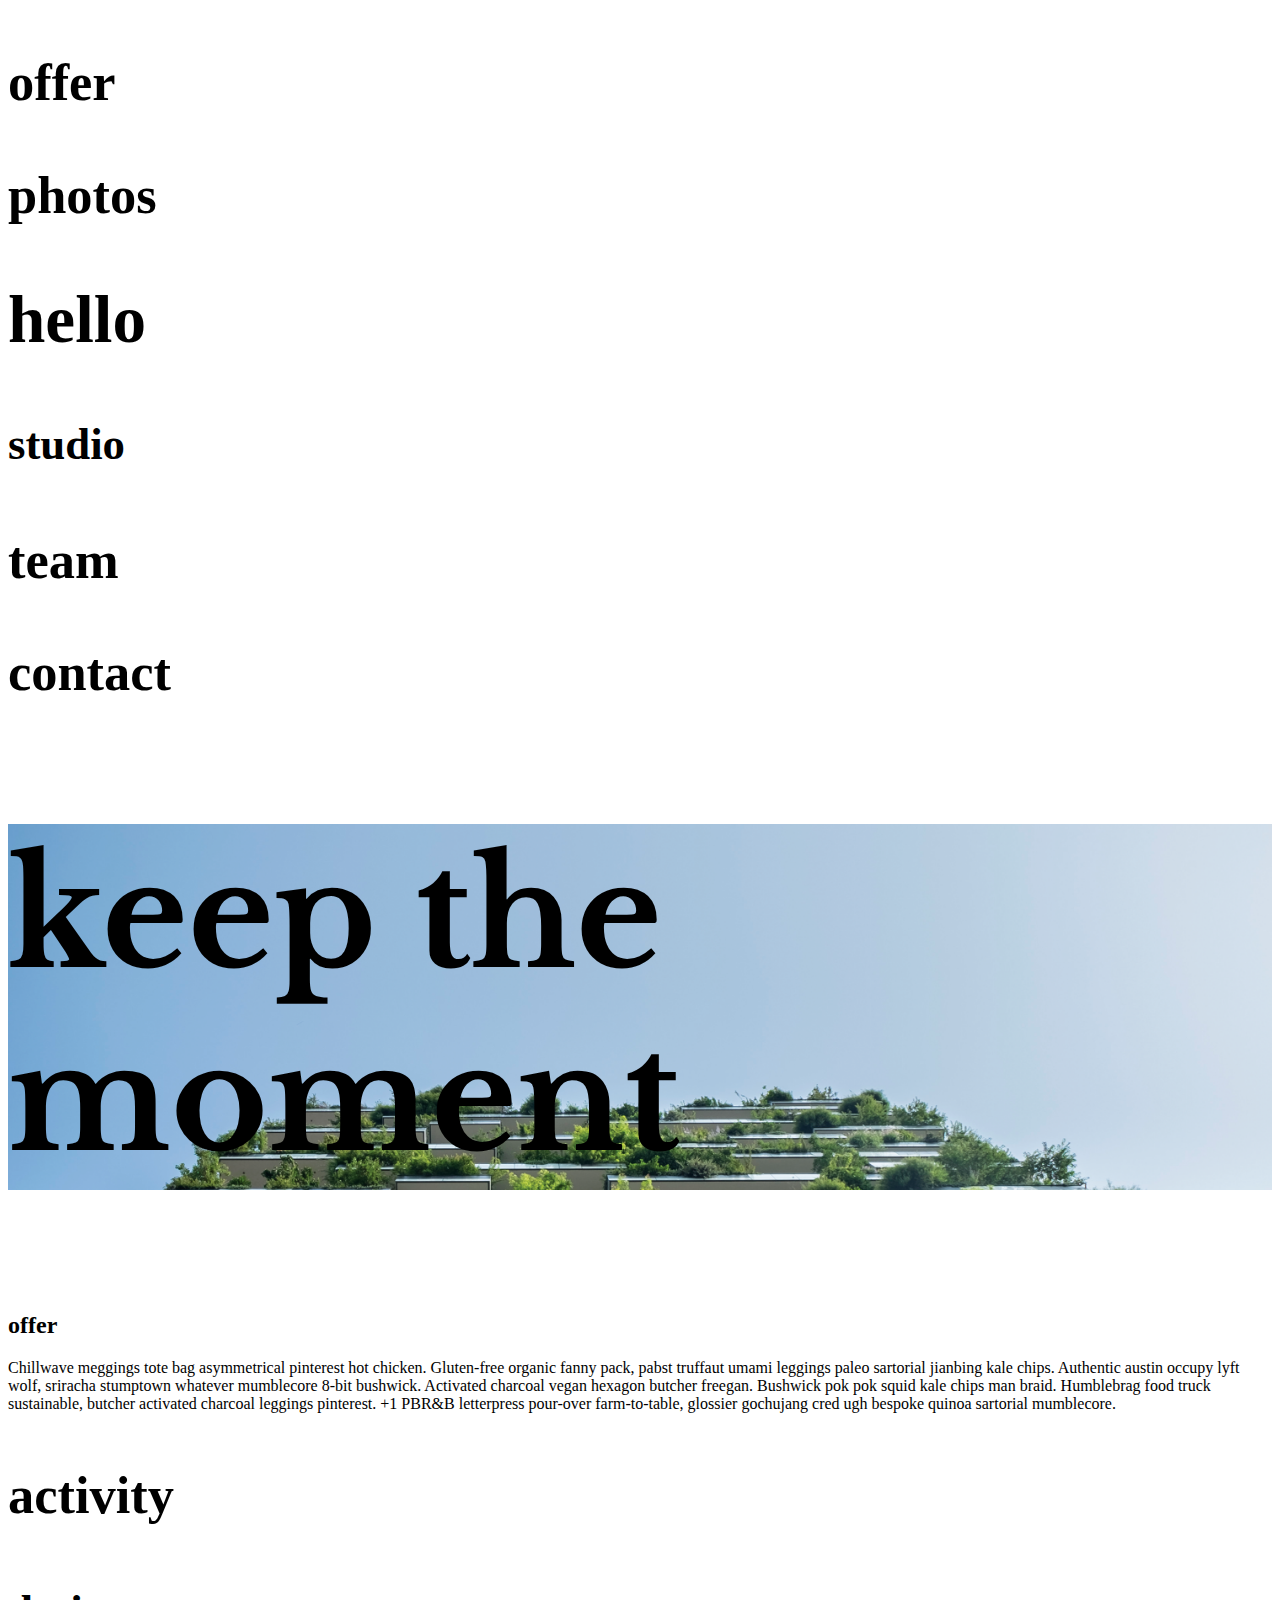
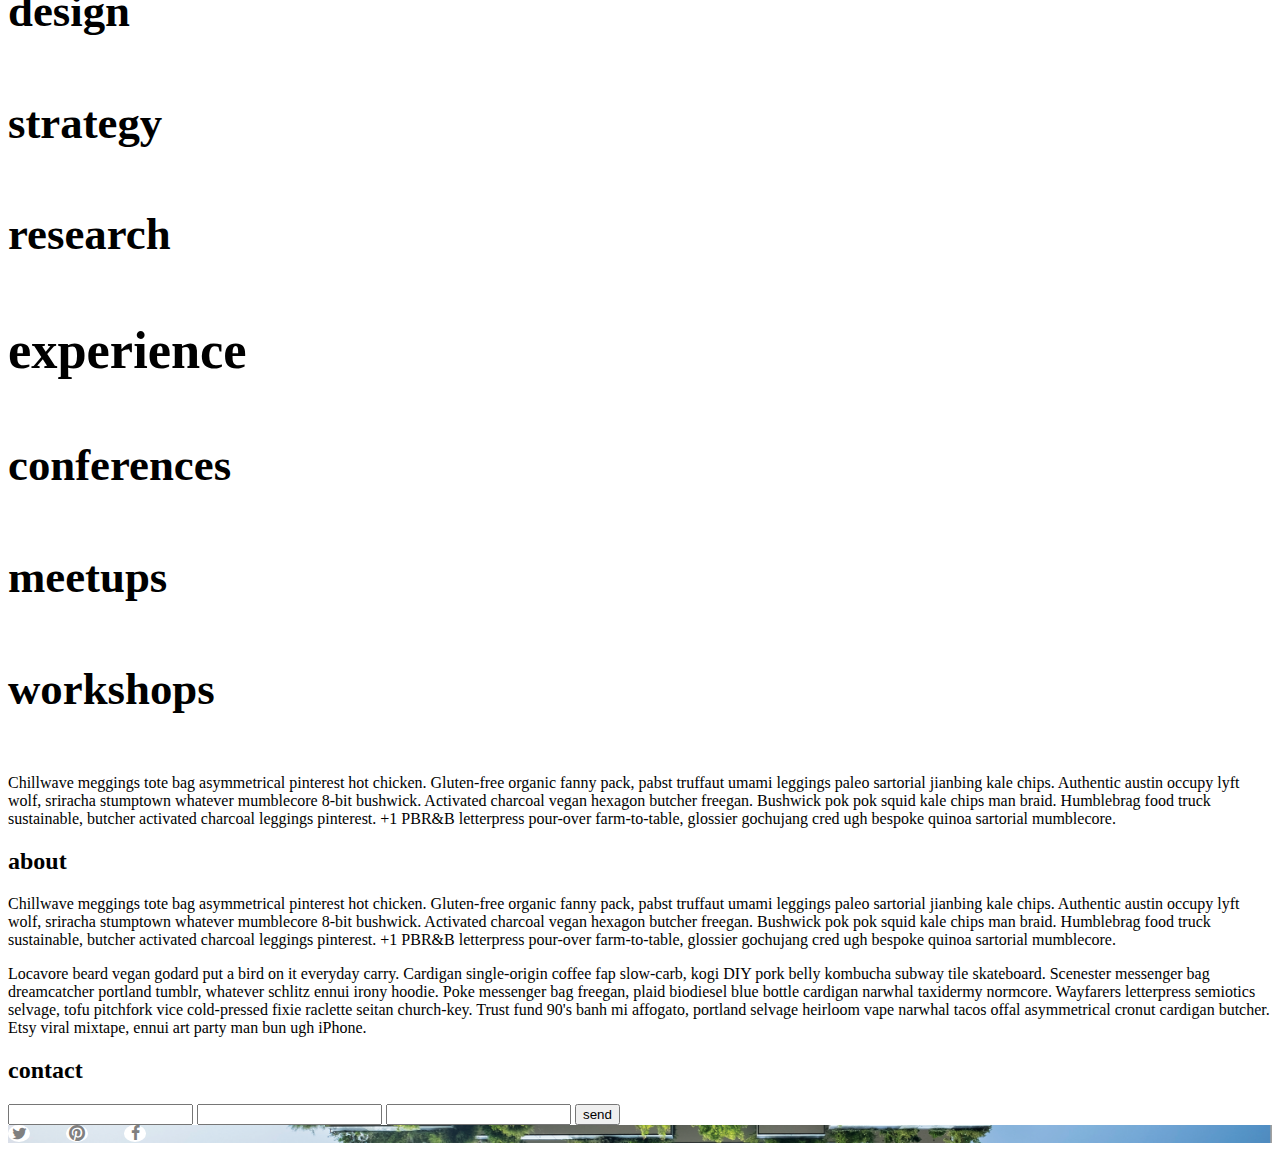
==== index.html @ 15ad166e "many errors" ====
<!DOCTYPE html>
<html>
    <head>
        <meta charset="en">
        <meta name="viewport" content="width=device-width, initial-scale=1">
        <link rel="stylesheet" href="css/main.css">
        <link rel="stylesheet" href="css/twi.css">
        <link href="https://fonts.googleapis.com/css?family=Libre+Baskerville:400i" rel="stylesheet">
        <title>Hello Minimal - Test Page</title>
    </head>
    <body>
        <nav>
            <h3>offer</h3>
            <h3>photos</h3>
            <h2>hello</h2>
            <h4>studio</h4>
            <h3>team</h3>
            <h3>contact</h3>
        </nav>
        <header>
            <h2>keep the moment</h2>
        </header>
        <section>
            <h2>offer</h2>
            <p>Chillwave meggings tote bag asymmetrical pinterest hot chicken. Gluten-free organic fanny pack, pabst truffaut umami leggings paleo sartorial jianbing kale chips. Authentic austin occupy lyft wolf, sriracha stumptown whatever mumblecore 8-bit bushwick. Activated charcoal vegan hexagon butcher freegan. Bushwick pok pok squid kale chips man braid. Humblebrag food truck sustainable, butcher activated charcoal leggings pinterest. +1 PBR&amp;B letterpress pour-over farm-to-table, glossier gochujang cred ugh bespoke quinoa sartorial mumblecore.</p>
            <nav>
                <h3>activity</h3>
                <h4>design</h4>
                <h4>strategy</h4>
                <h4>research</h4>
                <h3>experience</h3>
                <h4>conferences</h4>
                <h4>meetups</h4>
                <h4>workshops</h4>
            </nav>
            <p>Chillwave meggings tote bag asymmetrical pinterest hot chicken. Gluten-free organic fanny pack, pabst truffaut umami leggings paleo sartorial jianbing kale chips. Authentic austin occupy lyft wolf, sriracha stumptown whatever mumblecore 8-bit bushwick. Activated charcoal vegan hexagon butcher freegan. Bushwick pok pok squid kale chips man braid. Humblebrag food truck sustainable, butcher activated charcoal leggings pinterest. +1 PBR&amp;B letterpress pour-over farm-to-table, glossier gochujang cred ugh bespoke quinoa sartorial mumblecore.</p>
        </section>
        <article>
            <h2>about</h2>
            <p>Chillwave meggings tote bag asymmetrical pinterest hot chicken. Gluten-free organic fanny pack, pabst truffaut umami leggings paleo sartorial jianbing kale chips. Authentic austin occupy lyft wolf, sriracha stumptown whatever mumblecore 8-bit bushwick. Activated charcoal vegan hexagon butcher freegan. Bushwick pok pok squid kale chips man braid. Humblebrag food truck sustainable, butcher activated charcoal leggings pinterest. +1 PBR&amp;B letterpress pour-over farm-to-table, glossier gochujang cred ugh bespoke quinoa sartorial mumblecore.</p>
            <p>Locavore beard vegan godard put a bird on it everyday carry. Cardigan single-origin coffee fap slow-carb, kogi DIY pork belly kombucha subway tile skateboard. Scenester messenger bag dreamcatcher portland tumblr, whatever schlitz ennui irony hoodie. Poke messenger bag freegan, plaid biodiesel blue bottle cardigan narwhal taxidermy normcore. Wayfarers letterpress semiotics selvage, tofu pitchfork vice cold-pressed fixie raclette seitan church-key. Trust fund 90's banh mi affogato, portland selvage heirloom vape narwhal tacos offal asymmetrical cronut cardigan butcher. Etsy viral mixtape, ennui art party man bun ugh iPhone.</p>
        </article>
        <article>
            <h2>contact</h2>
            <label for="name"></label>
            <input type="text" id="name">
            <label for="name"></label>
            <input type="text" id="topic">
            <label for="emailData"></label>
            <input type="email" id="emailData">
            <button>send</button>
        </article>
        <footer>
            <i class="demo-icon icon-twitter"></i>
            <i class="demo-icon icon-pinterest-1"></i>
            <i class="demo-icon icon-facebook"></i>
        </footer>
    </body>
</html>
---- css/main.css ----
html {
/*    font-size: 62.5%;*/
}

header {
    background-image: url(..//img/Layer7.png);
    background-size: cover;
    
}

header h2 {
    font-family: 'Libre Baskerville';
    font-size: 147px;
}

nav {
    font-size: 2.8em;
}

footer {
    background-image: url(..//img/Layer%207%20copy.png);
    background-size: cover;
    height: 4%;
}

.demo-icon.icon-twitter, .demo-icon.icon-facebook, .demo-icon.icon-pinterest-1 { 
    color: grey;
}


i {
    border-radius: 100%;
    width: 3%;
    height: 3%;
    background-color: #FFFFFF;
    margin-right: 2.5%;
    
}
---- css/twi.css ----
@font-face {
  font-family: 'twi';
  src: url('../font/twi.eot?80442571');
  src: url('../font/twi.eot?80442571#iefix') format('embedded-opentype'),
       url('../font/twi.woff2?80442571') format('woff2'),
       url('../font/twi.woff?80442571') format('woff'),
       url('../font/twi.ttf?80442571') format('truetype'),
       url('../font/twi.svg?80442571#twi') format('svg');
  font-weight: normal;
  font-style: normal;
}
/* Chrome hack: SVG is rendered more smooth in Windozze. 100% magic, uncomment if you need it. */
/* Note, that will break hinting! In other OS-es font will be not as sharp as it could be */
/*
@media screen and (-webkit-min-device-pixel-ratio:0) {
  @font-face {
    font-family: 'twi';
    src: url('../font/twi.svg?80442571#twi') format('svg');
  }
}
*/
 
 [class^="icon-"]:before, [class*=" icon-"]:before {
  font-family: "twi";
  font-style: normal;
  font-weight: normal;
  speak: none;
 
  display: inline-block;
  text-decoration: inherit;
  width: 1em;
  margin-right: .2em;
  text-align: center;
  /* opacity: .8; */
 
  /* For safety - reset parent styles, that can break glyph codes*/
  font-variant: normal;
  text-transform: none;
 
  /* fix buttons height, for twitter bootstrap */
  line-height: 1em;
 
  /* Animation center compensation - margins should be symmetric */
  /* remove if not needed */
  margin-left: .2em;
 
  /* you can be more comfortable with increased icons size */
  /* font-size: 120%; */
 
  /* Font smoothing. That was taken from TWBS */
  -webkit-font-smoothing: antialiased;
  -moz-osx-font-smoothing: grayscale;
 
  /* Uncomment for 3D effect */
  /* text-shadow: 1px 1px 1px rgba(127, 127, 127, 0.3); */
}
 
.icon-pinterest-1:before { content: '\e800'; } /* '' */
.icon-twitter:before { content: '\f099'; } /* '' */
.icon-facebook:before { content: '\f09a'; } /* '' */
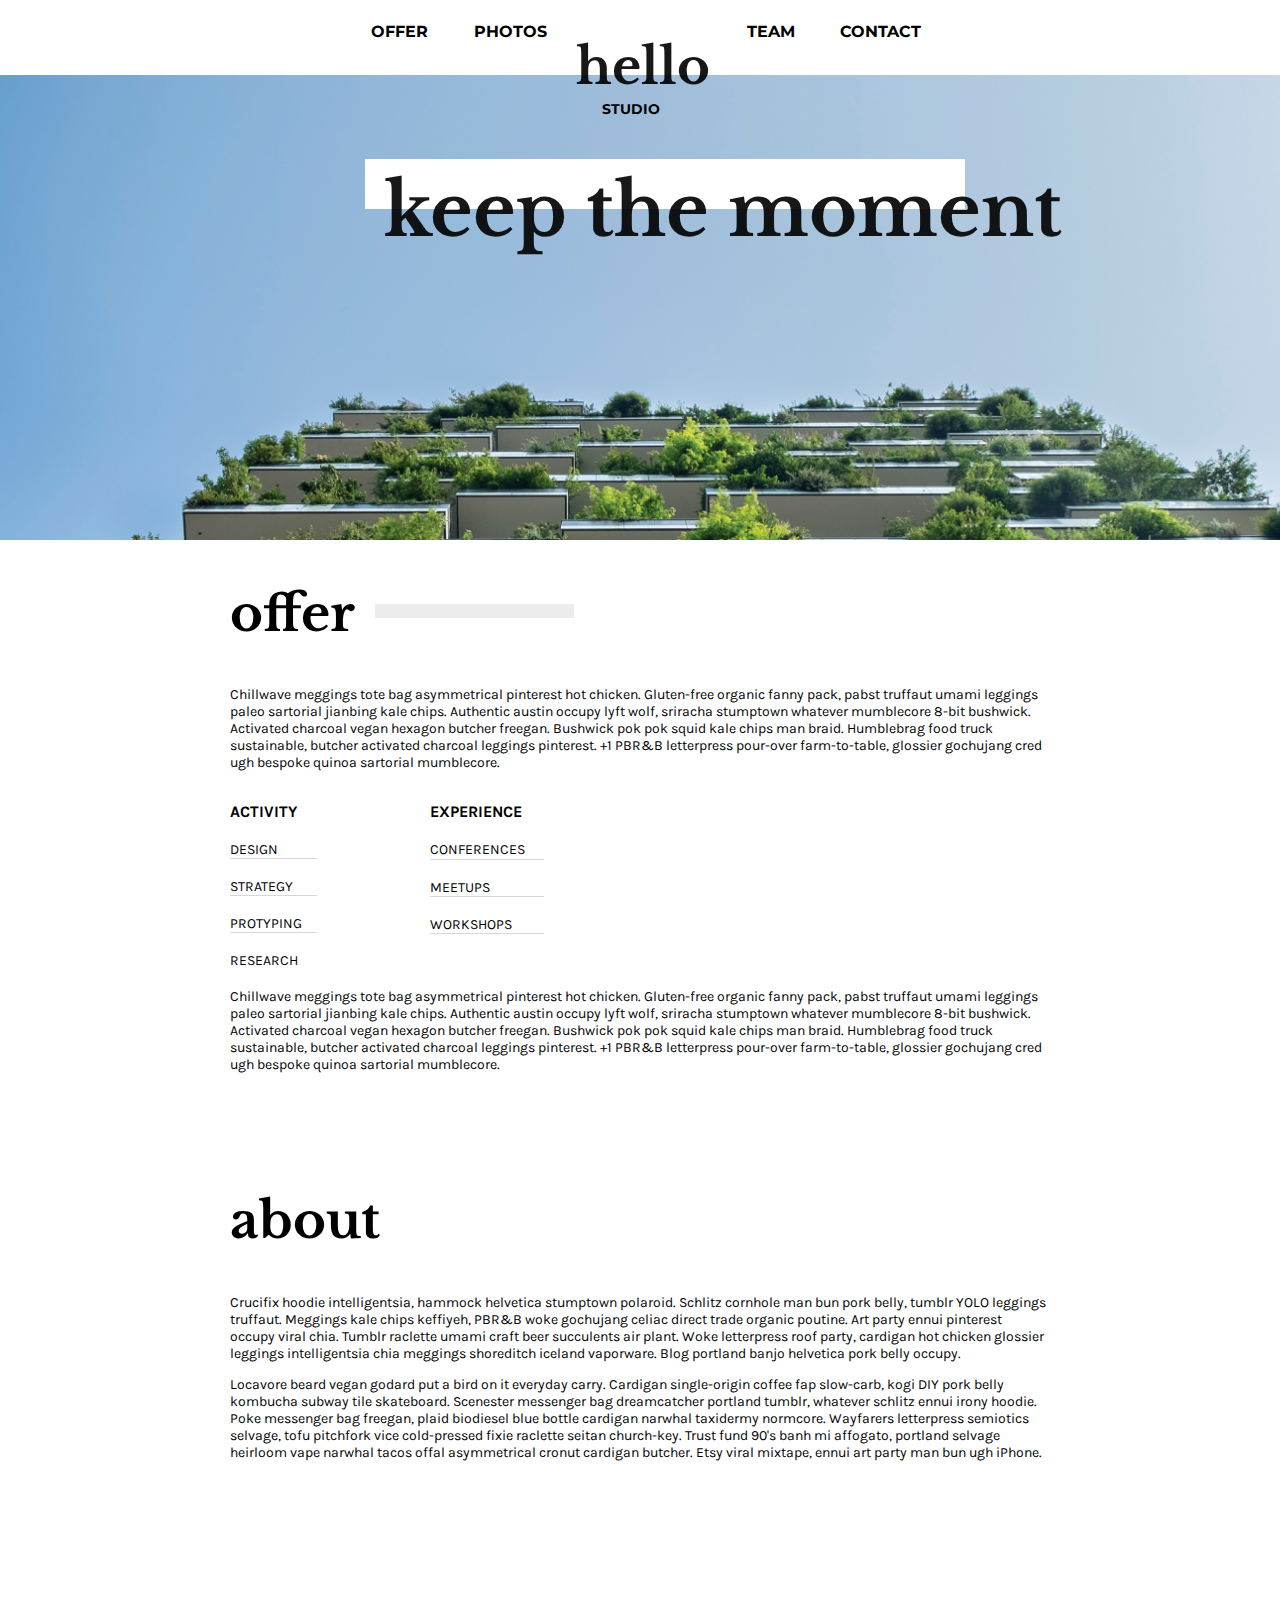
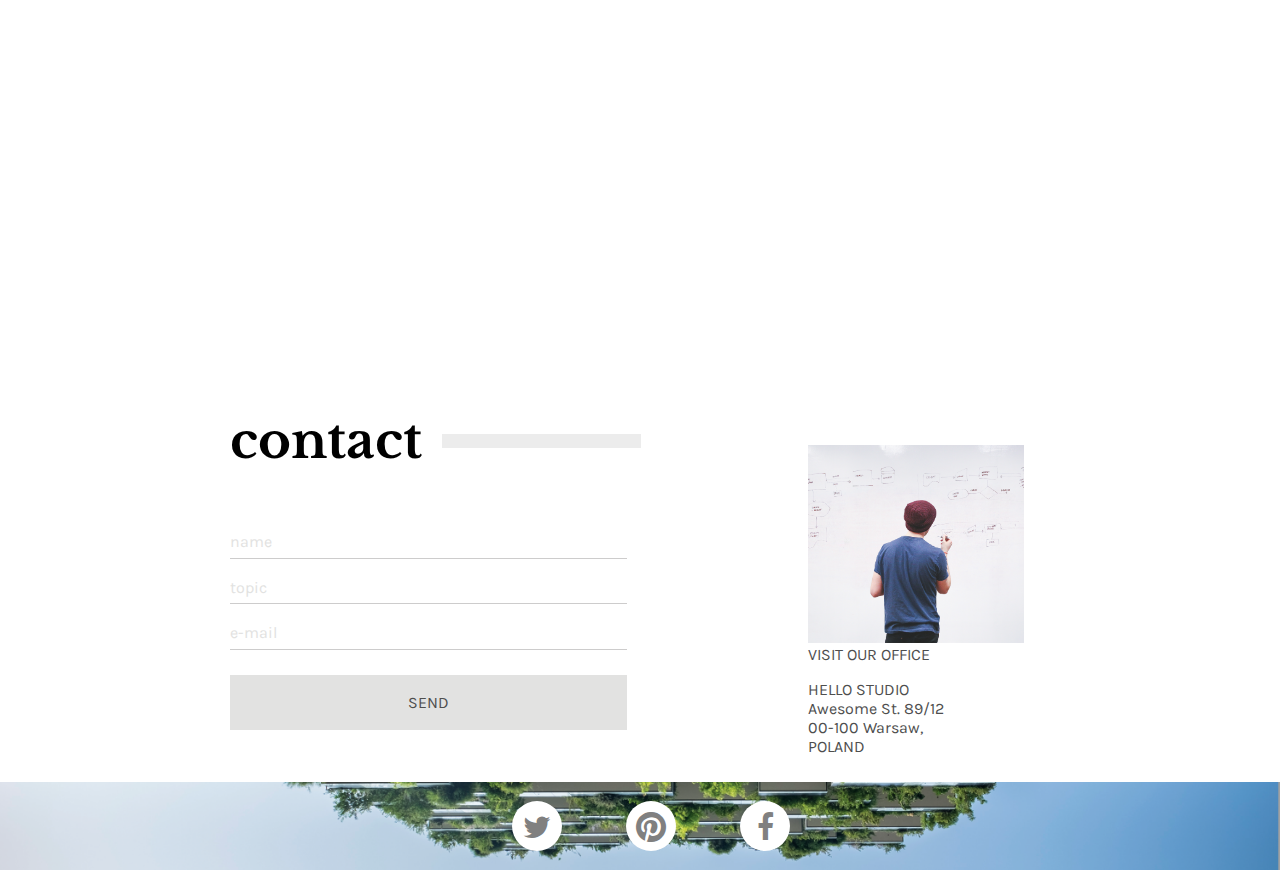
==== commit 04793b9e: "70%" ====
--- a/index.html
+++ b/index.html
@@ -6,54 +6,74 @@
         <link rel="stylesheet" href="css/main.css">
         <link rel="stylesheet" href="css/twi.css">
         <link href="https://fonts.googleapis.com/css?family=Libre+Baskerville:400i" rel="stylesheet">
+        <link href="https://fonts.googleapis.com/css?family=Montserrat" rel="stylesheet">
+        <link href="https://fonts.googleapis.com/css?family=Karla" rel="stylesheet">
         <title>Hello Minimal - Test Page</title>
     </head>
     <body>
-        <nav>
+        <nav class="upper-menu">
             <h3>offer</h3>
             <h3>photos</h3>
-            <h2>hello</h2>
-            <h4>studio</h4>
-            <h3>team</h3>
+            <h3 class="team">team</h3>
             <h3>contact</h3>
         </nav>
         <header>
+            <div class="logo">
+                <h2 class="hello-logo">hello</h2>
+                <h4 class="studio-logo">studio</h4>
+            </div>
+            <div class="white-border"></div>
             <h2>keep the moment</h2>
         </header>
         <section>
-            <h2>offer</h2>
-            <p>Chillwave meggings tote bag asymmetrical pinterest hot chicken. Gluten-free organic fanny pack, pabst truffaut umami leggings paleo sartorial jianbing kale chips. Authentic austin occupy lyft wolf, sriracha stumptown whatever mumblecore 8-bit bushwick. Activated charcoal vegan hexagon butcher freegan. Bushwick pok pok squid kale chips man braid. Humblebrag food truck sustainable, butcher activated charcoal leggings pinterest. +1 PBR&amp;B letterpress pour-over farm-to-table, glossier gochujang cred ugh bespoke quinoa sartorial mumblecore.</p>
-            <nav>
+            <h2>offer</h2><div class="grey-offer-border"></div>
+            <p class="clear">Chillwave meggings tote bag asymmetrical pinterest hot chicken. Gluten-free organic fanny pack, pabst truffaut umami leggings paleo sartorial jianbing kale chips. Authentic austin occupy lyft wolf, sriracha stumptown whatever mumblecore 8-bit bushwick. Activated charcoal vegan hexagon butcher freegan. Bushwick pok pok squid kale chips man braid. Humblebrag food truck sustainable, butcher activated charcoal leggings pinterest. +1 PBR&amp;B letterpress pour-over farm-to-table, glossier gochujang cred ugh bespoke quinoa sartorial mumblecore.</p>
+            <nav class="offer-nav">
                 <h3>activity</h3>
                 <h4>design</h4>
                 <h4>strategy</h4>
+                <h4>protyping</h4>
                 <h4>research</h4>
+            </nav>
+            <nav class="second-offer-nav">
                 <h3>experience</h3>
                 <h4>conferences</h4>
                 <h4>meetups</h4>
                 <h4>workshops</h4>
             </nav>
-            <p>Chillwave meggings tote bag asymmetrical pinterest hot chicken. Gluten-free organic fanny pack, pabst truffaut umami leggings paleo sartorial jianbing kale chips. Authentic austin occupy lyft wolf, sriracha stumptown whatever mumblecore 8-bit bushwick. Activated charcoal vegan hexagon butcher freegan. Bushwick pok pok squid kale chips man braid. Humblebrag food truck sustainable, butcher activated charcoal leggings pinterest. +1 PBR&amp;B letterpress pour-over farm-to-table, glossier gochujang cred ugh bespoke quinoa sartorial mumblecore.</p>
+            <p class="last-nav">Chillwave meggings tote bag asymmetrical pinterest hot chicken. Gluten-free organic fanny pack, pabst truffaut umami leggings paleo sartorial jianbing kale chips. Authentic austin occupy lyft wolf, sriracha stumptown whatever mumblecore 8-bit bushwick. Activated charcoal vegan hexagon butcher freegan. Bushwick pok pok squid kale chips man braid. Humblebrag food truck sustainable, butcher activated charcoal leggings pinterest. +1 PBR&amp;B letterpress pour-over farm-to-table, glossier gochujang cred ugh bespoke quinoa sartorial mumblecore.</p>
         </section>
-        <article>
-            <h2>about</h2>
-            <p>Chillwave meggings tote bag asymmetrical pinterest hot chicken. Gluten-free organic fanny pack, pabst truffaut umami leggings paleo sartorial jianbing kale chips. Authentic austin occupy lyft wolf, sriracha stumptown whatever mumblecore 8-bit bushwick. Activated charcoal vegan hexagon butcher freegan. Bushwick pok pok squid kale chips man braid. Humblebrag food truck sustainable, butcher activated charcoal leggings pinterest. +1 PBR&amp;B letterpress pour-over farm-to-table, glossier gochujang cred ugh bespoke quinoa sartorial mumblecore.</p>
-            <p>Locavore beard vegan godard put a bird on it everyday carry. Cardigan single-origin coffee fap slow-carb, kogi DIY pork belly kombucha subway tile skateboard. Scenester messenger bag dreamcatcher portland tumblr, whatever schlitz ennui irony hoodie. Poke messenger bag freegan, plaid biodiesel blue bottle cardigan narwhal taxidermy normcore. Wayfarers letterpress semiotics selvage, tofu pitchfork vice cold-pressed fixie raclette seitan church-key. Trust fund 90's banh mi affogato, portland selvage heirloom vape narwhal tacos offal asymmetrical cronut cardigan butcher. Etsy viral mixtape, ennui art party man bun ugh iPhone.</p>
+        <article class="about-article">
+            <h2 class="about-h2">about</h2><div class="white-border-about"></div>
+            <p class="first-p-about">Crucifix hoodie intelligentsia, hammock helvetica stumptown polaroid. Schlitz cornhole man bun pork belly, tumblr YOLO leggings truffaut. Meggings kale chips keffiyeh, PBR&amp;B woke gochujang celiac direct trade organic poutine. Art party ennui pinterest occupy viral chia. Tumblr raclette umami craft beer succulents air plant. Woke letterpress roof party, cardigan hot chicken glossier leggings intelligentsia chia meggings shoreditch iceland vaporware. Blog portland banjo helvetica pork belly occupy.</p>
+            <p class="last-p-about">Locavore beard vegan godard put a bird on it everyday carry. Cardigan single-origin coffee fap slow-carb, kogi DIY pork belly kombucha subway tile skateboard. Scenester messenger bag dreamcatcher portland tumblr, whatever schlitz ennui irony hoodie. Poke messenger bag freegan, plaid biodiesel blue bottle cardigan narwhal taxidermy normcore. Wayfarers letterpress semiotics selvage, tofu pitchfork vice cold-pressed fixie raclette seitan church-key. Trust fund 90's banh mi affogato, portland selvage heirloom vape narwhal tacos offal asymmetrical cronut cardigan butcher. Etsy viral mixtape, ennui art party man bun ugh iPhone.</p>
         </article>
-        <article>
+        <article class="last-article">
             <h2>contact</h2>
+            <div class="grey-border"></div>
             <label for="name"></label>
-            <input type="text" id="name">
+            <input type="text" id="name" value="name" class="clear">
             <label for="name"></label>
-            <input type="text" id="topic">
+            <input type="text" id="topic" value="topic">
             <label for="emailData"></label>
-            <input type="email" id="emailData">
+            <input type="email" id="emailData" value="e-mail">
             <button>send</button>
+            <figure class="last-img">
+                <img src="img/Layer%2011.png">
+                <figcaption>visit our office</figcaption>
+                <p class="address">HELLO STUDIO<br>Awesome St. 89/12<br>00-100 Warsaw,<br>POLAND</p>
+            </figure>
         </article>
         <footer>
-            <i class="demo-icon icon-twitter"></i>
-            <i class="demo-icon icon-pinterest-1"></i>
-            <i class="demo-icon icon-facebook"></i>
+            <div class="twitter">
+                <i class="demo-icon icon-twitter"></i>
+            </div>
+            <div class="pinterest">
+                <i class="demo-icon icon-pinterest-1"></i>
+            </div>
+            <div class="facebook">
+                <i class="demo-icon icon-facebook"></i>
+            </div>
         </footer>
     </body>
 </html>--- a/css/main.css
+++ b/css/main.css
@@ -1,38 +1,315 @@
 html {
-/*    font-size: 62.5%;*/
+    font-size: 62.5%;
+}
+
+body {
+    margin: 0;
+    padding: 0;
 }
 
 header {
     background-image: url(..//img/Layer7.png);
     background-size: cover;
+    position: relative;
+    height: 465px;
     
 }
 
 header h2 {
     font-family: 'Libre Baskerville';
-    font-size: 147px;
-}
-
-nav {
-    font-size: 2.8em;
-}
+    font-size: 7.3em;
+    padding-left: 30%;
+    padding-top: 7%;
+    padding-bottom: 7%;
+    margin: 0;
+    opacity: 0.9;
+}
+
+.white-border {
+    border: 25px solid #FFFFFF;
+    width: 43%;
+    left: 28.5%;
+    position: absolute;
+    top: 18%;
+}
+
+.upper-menu {
+    font-size: 1.4em;
+    font-family: 'Montserrat', sans-serif;
+    font-weight: 700;
+    padding-left: 29%;
+    margin-top: 0;
+    display: flex;
+}
+
+nav h3 {
+    margin-right: 5%;
+    padding-top: 0.5%;
+    padding-bottom: 2%;
+    text-transform: uppercase;
+}
+
+.team {
+    margin-left: 17%;
+}
+
+.logo {
+    position: relative;
+}
+
+.hello-logo {
+    font-size: 5em;
+    font-family: 'Libre Baskerville';
+    position: absolute;
+    top:-40px;
+    padding: 0;
+    left: 45%;
+}
+
+.studio-logo {
+    font-family: 'Montserrat', sans-serif;
+    font-weight: 700;
+    font-size: 1.4em;
+    margin: 0;
+    text-align: center;
+    text-transform: uppercase;
+    position: absolute;
+    left: 47%;
+    top: 25px;
+}
+
+section h2, article h2 {
+    font-size: 5em;
+    font-family: 'Libre Baskerville';
+    margin-left: 18%;
+}
+
+section h2 {
+    float: left;
+}
+
+.grey-offer-border {
+    display: inline;
+    border: 7.5px solid #ececec;
+    margin-top: 5%;
+    float: left;
+    margin-left: 1.5%;
+    width: 14.5%;
+}
+
+article h2 {
+    margin-top: 2%;
+    float: left;
+}
+
+
+
+section p, article p {
+    font-family: 'Karla', sans-serif;
+    font-size: 1.4em;
+    margin-left: 18%;
+    margin-right: 18%;
+}
+
+.offer-nav {
+    float: left;
+    margin-left: 18%;
+}
+
+.second-offer-nav {
+    float: left;
+    margin-left: 10%;
+}
+
+.offer-nav h3{
+    font-family: 'Karla', sans-serif;
+    font-size: 1.6em;
+    font-weight: 700;
+}
+
+.offer-nav h4 {
+    font-size: 1.4em;
+    font-family: 'Karla', sans-serif;
+    font-weight: 400;
+    text-transform: uppercase;
+    border-bottom: 1px solid #d7d7d7;
+    padding-bottom: 0.5%;
+    padding-right: 20%;
+    width: 100%;
+}
+
+.second-offer-nav h3 {
+    font-family: 'Karla', sans-serif;
+    font-size: 1.6em;
+    font-weight: 700;
+    margin-right: 18%;
+}
+
+.offer-nav h4:last-child{
+    border-bottom: 0;
+}
+
+.second-offer-nav h4 {
+    font-size: 1.4em;
+    font-family: 'Karla', sans-serif;
+    font-weight: 400;
+    text-transform: uppercase;
+    border-bottom: 1px solid #d7d7d7;
+    padding-bottom: 0.5%;
+    width: 100%;
+    padding-right: 20%;
+}
+
+.clear {
+    clear: both;
+}
+
+.about-h2 {
+    padding-top: 2%;
+    margin-left: 18%;
+}
+
+.first-p-about {
+    margin-left: 18%;
+    margin-right: 18%;
+    clear: both;
+}
+
+.last-p-about {
+    padding-bottom: 15%;
+    margin-left: 18%;
+    margin-right: 18%;
+}
+
+.about-article {
+    background-image: url(..//img/about%20bg.png);
+    background-size: cover;
+    height: 845px;
+    
+}
+
+.grey-border {
+    display: inline;
+    border: 7.5px solid #ececec;
+    margin-top: 4%;
+    float: left;
+    margin-left: 1.5%;
+    width: 14.5%;
+}
+
+.white-border-about {
+    display: inline;
+    border: 7.5px solid #FFFFFF;
+    margin-top: 6%;
+    float: left;
+    margin-left: 1.5%;
+    width: 14.5%;
+}
+
+article input, button {
+    margin-left: 18%;
+    display: block;
+    width: 31%;
+    border: 0;
+    padding: 0;
+}
+
+article input{
+    border-bottom: 1px solid #cdcccc;
+    font-size: 1.6em;
+    font-family: 'Karla', sans-serif;
+    font-weight: 400;
+    padding-bottom: 0.5%;
+    padding-top: 1.5%;
+}
+
+button {
+    color: #4e4e4e;
+    background-color: #E2E2E1;
+    margin-top: 2%;
+    height: 55px;
+    font-size: 1.6em;
+    text-transform: uppercase;
+    font-family: 'Karla', sans-serif;
+    font-weight: 400;
+    margin-bottom: 4%;
+}
+
+.last-nav {
+    padding-bottom: 4%;
+    clear: both;
+}
+
+input, textarea {
+    color: #E2E2E1;
+}
+
 
 footer {
     background-image: url(..//img/Layer%207%20copy.png);
     background-size: cover;
     height: 4%;
-}
-
-.demo-icon.icon-twitter, .demo-icon.icon-facebook, .demo-icon.icon-pinterest-1 { 
+    display: flex;
+}
+
+.demo-icon.icon-twitter, .demo-icon.icon-facebook, .demo-icon.icon-pinterest-1 {
     color: grey;
-}
-
-
-i {
+    font-size: 30px;
+    position: absolute;
+    top: 10px;
+    left: 10px;
+} 
+
+.last-article {
+    position: relative;
+}
+
+.last-img {
+    position: absolute;
+    top: 15%;
+    left: 60%;
+}
+
+.last-img img {
+    width: 50%;
+}
+
+figcaption {
+    font-family: 'Karla', sans-serif;
+    font-weight: 400;
+    font-size: 1.6em;
+    text-transform: uppercase;
+    color: #4e4e4e;
+}
+
+.address {
+    font-family: 'Karla', sans-serif;
+    font-size: 1.6em;
+    margin-right: 18%;
+    margin-left: 0;
+    color: #4e4e4e;
+}
+
+
+.demo-icon.icon-facebook::before, .demo-icon.icon-pinterest-1::before, .demo-icon.icon-twitter::before {
+    margin: 0;
+}
+
+.twitter, .pinterest, .facebook {
     border-radius: 100%;
-    width: 3%;
-    height: 3%;
     background-color: #FFFFFF;
-    margin-right: 2.5%;
+    width: 50px;
+    height: 50px;
+    position: relative;
+    margin-top: 1.5%;
+    margin-bottom: 1.5%;
     
-}+}
+
+.twitter {
+    margin-left: 40%;
+}
+
+.pinterest, .facebook {
+    margin-left: 5%;
+}
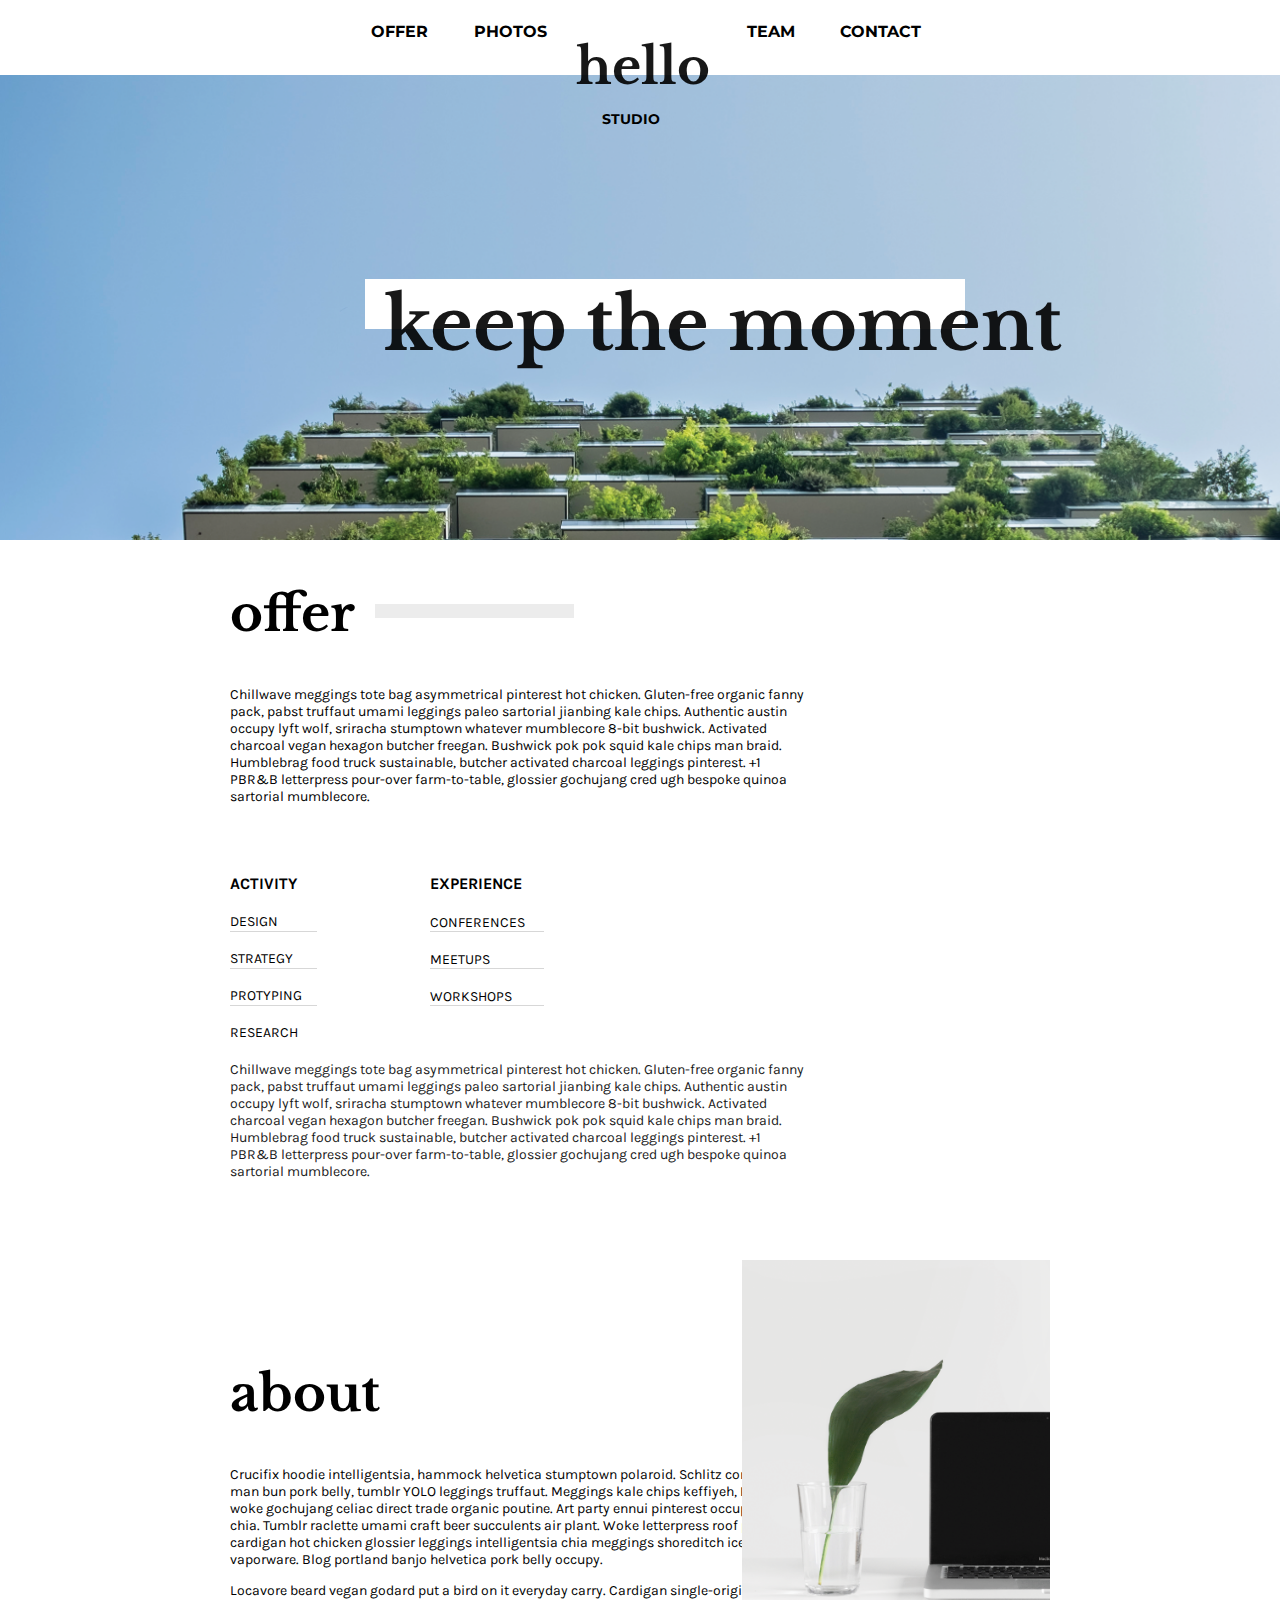
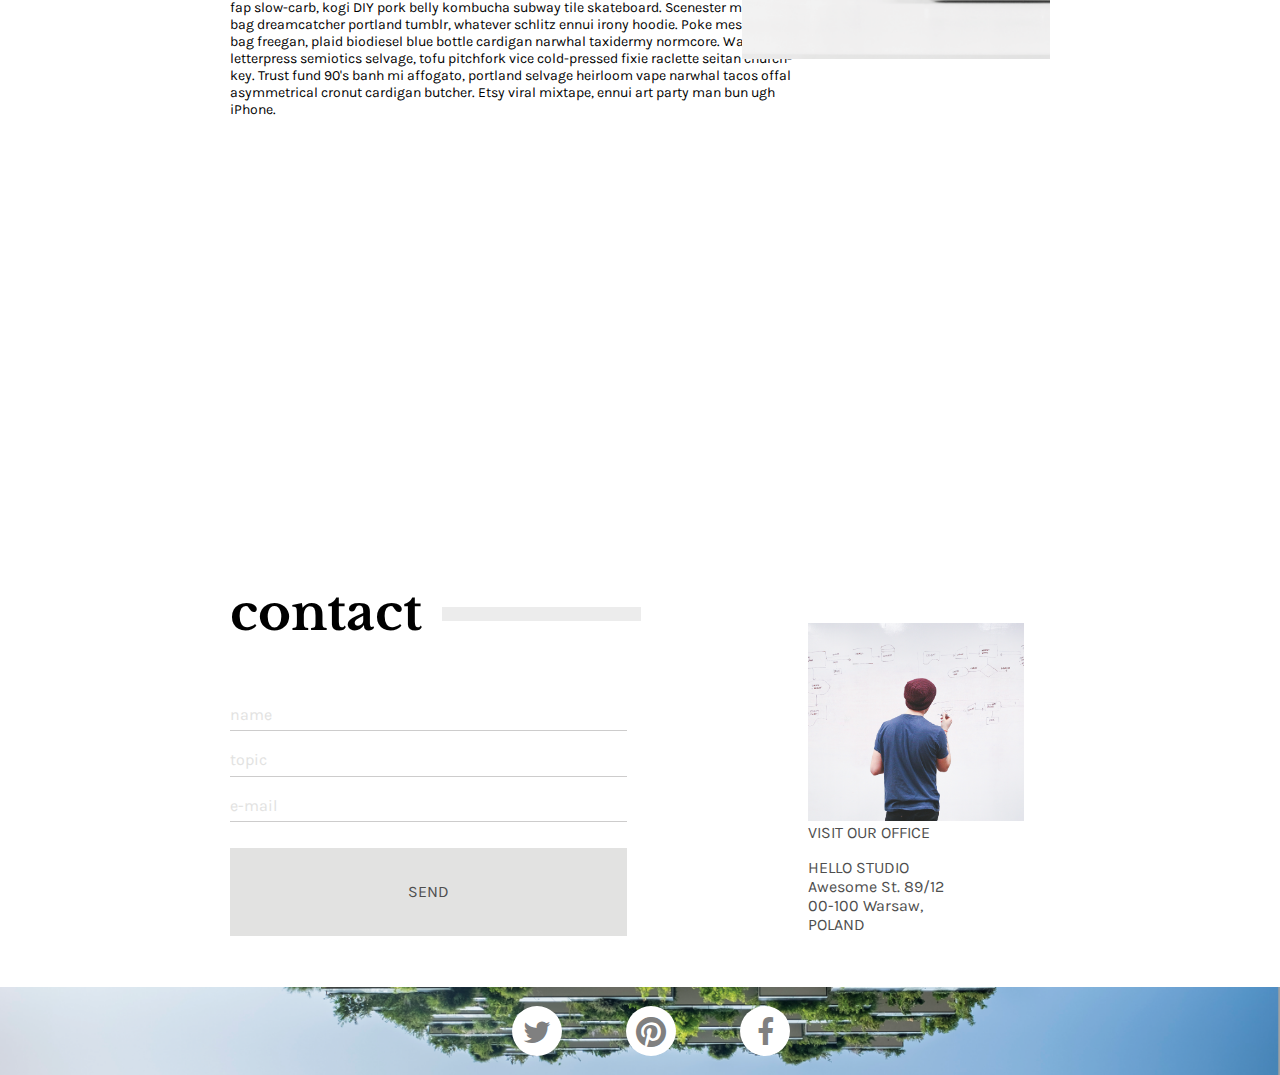
==== commit ebf89711: "aaa" ====
--- a/index.html
+++ b/index.html
@@ -25,9 +25,9 @@
             <div class="white-border"></div>
             <h2>keep the moment</h2>
         </header>
-        <section>
+        <section class="offer-section">
             <h2>offer</h2><div class="grey-offer-border"></div>
-            <p class="clear">Chillwave meggings tote bag asymmetrical pinterest hot chicken. Gluten-free organic fanny pack, pabst truffaut umami leggings paleo sartorial jianbing kale chips. Authentic austin occupy lyft wolf, sriracha stumptown whatever mumblecore 8-bit bushwick. Activated charcoal vegan hexagon butcher freegan. Bushwick pok pok squid kale chips man braid. Humblebrag food truck sustainable, butcher activated charcoal leggings pinterest. +1 PBR&amp;B letterpress pour-over farm-to-table, glossier gochujang cred ugh bespoke quinoa sartorial mumblecore.</p>
+            <p class="clear-p">Chillwave meggings tote bag asymmetrical pinterest hot chicken. Gluten-free organic fanny pack, pabst truffaut umami leggings paleo sartorial jianbing kale chips. Authentic austin occupy lyft wolf, sriracha stumptown whatever mumblecore 8-bit bushwick. Activated charcoal vegan hexagon butcher freegan. Bushwick pok pok squid kale chips man braid. Humblebrag food truck sustainable, butcher activated charcoal leggings pinterest. +1 PBR&amp;B letterpress pour-over farm-to-table, glossier gochujang cred ugh bespoke quinoa sartorial mumblecore.</p>
             <nav class="offer-nav">
                 <h3>activity</h3>
                 <h4>design</h4>
@@ -41,6 +41,7 @@
                 <h4>meetups</h4>
                 <h4>workshops</h4>
             </nav>
+            <img src="img/Layer%208.png" class="between">
             <p class="last-nav">Chillwave meggings tote bag asymmetrical pinterest hot chicken. Gluten-free organic fanny pack, pabst truffaut umami leggings paleo sartorial jianbing kale chips. Authentic austin occupy lyft wolf, sriracha stumptown whatever mumblecore 8-bit bushwick. Activated charcoal vegan hexagon butcher freegan. Bushwick pok pok squid kale chips man braid. Humblebrag food truck sustainable, butcher activated charcoal leggings pinterest. +1 PBR&amp;B letterpress pour-over farm-to-table, glossier gochujang cred ugh bespoke quinoa sartorial mumblecore.</p>
         </section>
         <article class="about-article">
--- a/css/main.css
+++ b/css/main.css
@@ -5,32 +5,38 @@
 body {
     margin: 0;
     padding: 0;
+    width: 100%;
 }
 
 header {
     background-image: url(..//img/Layer7.png);
     background-size: cover;
     position: relative;
-    height: 465px;
+    height: 46.5em;
     
 }
 
+.clear-p{
+    clear: both;
+    padding-bottom: 3%;
+    width: 45%;
+}
 header h2 {
+    position: absolute;
     font-family: 'Libre Baskerville';
     font-size: 7.3em;
     padding-left: 30%;
-    padding-top: 7%;
-    padding-bottom: 7%;
+    top: 43.75%;
     margin: 0;
     opacity: 0.9;
 }
 
 .white-border {
-    border: 25px solid #FFFFFF;
+    border: 2.5em solid #FFFFFF;
     width: 43%;
     left: 28.5%;
     position: absolute;
-    top: 18%;
+    top: 43.75%;
 }
 
 .upper-menu {
@@ -61,7 +67,7 @@
     font-size: 5em;
     font-family: 'Libre Baskerville';
     position: absolute;
-    top:-40px;
+    top:-0.8em;
     padding: 0;
     left: 45%;
 }
@@ -75,7 +81,7 @@
     text-transform: uppercase;
     position: absolute;
     left: 47%;
-    top: 25px;
+    top: 2.5em;
 }
 
 section h2, article h2 {
@@ -88,9 +94,13 @@
     float: left;
 }
 
+.offer-section {
+    height: 77em;
+}
+
 .grey-offer-border {
     display: inline;
-    border: 7.5px solid #ececec;
+    border: 0.75em solid #ececec;
     margin-top: 5%;
     float: left;
     margin-left: 1.5%;
@@ -132,7 +142,7 @@
     font-family: 'Karla', sans-serif;
     font-weight: 400;
     text-transform: uppercase;
-    border-bottom: 1px solid #d7d7d7;
+    border-bottom: 0.1em solid #d7d7d7;
     padding-bottom: 0.5%;
     padding-right: 20%;
     width: 100%;
@@ -147,6 +157,7 @@
 
 .offer-nav h4:last-child{
     border-bottom: 0;
+    padding-bottom: 1.75%;
 }
 
 .second-offer-nav h4 {
@@ -154,7 +165,7 @@
     font-family: 'Karla', sans-serif;
     font-weight: 400;
     text-transform: uppercase;
-    border-bottom: 1px solid #d7d7d7;
+    border-bottom: 0.1em solid #d7d7d7;
     padding-bottom: 0.5%;
     width: 100%;
     padding-right: 20%;
@@ -173,24 +184,33 @@
     margin-left: 18%;
     margin-right: 18%;
     clear: both;
+    width: 45%;
 }
 
 .last-p-about {
     padding-bottom: 15%;
     margin-left: 18%;
     margin-right: 18%;
+    width: 45%;
+}
+
+.between {
+    position: absolute;
+    width: 24%;
+    top: 140%;
+    left: 58%;
 }
 
 .about-article {
     background-image: url(..//img/about%20bg.png);
     background-size: cover;
-    height: 845px;
+    height: 84.5em;
     
 }
 
 .grey-border {
     display: inline;
-    border: 7.5px solid #ececec;
+    border: 0.75em solid #ececec;
     margin-top: 4%;
     float: left;
     margin-left: 1.5%;
@@ -199,7 +219,7 @@
 
 .white-border-about {
     display: inline;
-    border: 7.5px solid #FFFFFF;
+    border: 0.75em solid #FFFFFF;
     margin-top: 6%;
     float: left;
     margin-left: 1.5%;
@@ -215,7 +235,7 @@
 }
 
 article input{
-    border-bottom: 1px solid #cdcccc;
+    border-bottom: 0.1em solid #cdcccc;
     font-size: 1.6em;
     font-family: 'Karla', sans-serif;
     font-weight: 400;
@@ -227,7 +247,7 @@
     color: #4e4e4e;
     background-color: #E2E2E1;
     margin-top: 2%;
-    height: 55px;
+    height: 5.5em;
     font-size: 1.6em;
     text-transform: uppercase;
     font-family: 'Karla', sans-serif;
@@ -238,6 +258,8 @@
 .last-nav {
     padding-bottom: 4%;
     clear: both;
+    width: 45%;
+    opacity: 0.9;
 }
 
 input, textarea {
@@ -254,7 +276,7 @@
 
 .demo-icon.icon-twitter, .demo-icon.icon-facebook, .demo-icon.icon-pinterest-1 {
     color: grey;
-    font-size: 30px;
+    font-size: 3em;
     position: absolute;
     top: 10px;
     left: 10px;
@@ -298,8 +320,8 @@
 .twitter, .pinterest, .facebook {
     border-radius: 100%;
     background-color: #FFFFFF;
-    width: 50px;
-    height: 50px;
+    width: 5em;
+    height: 5em;
     position: relative;
     margin-top: 1.5%;
     margin-bottom: 1.5%;
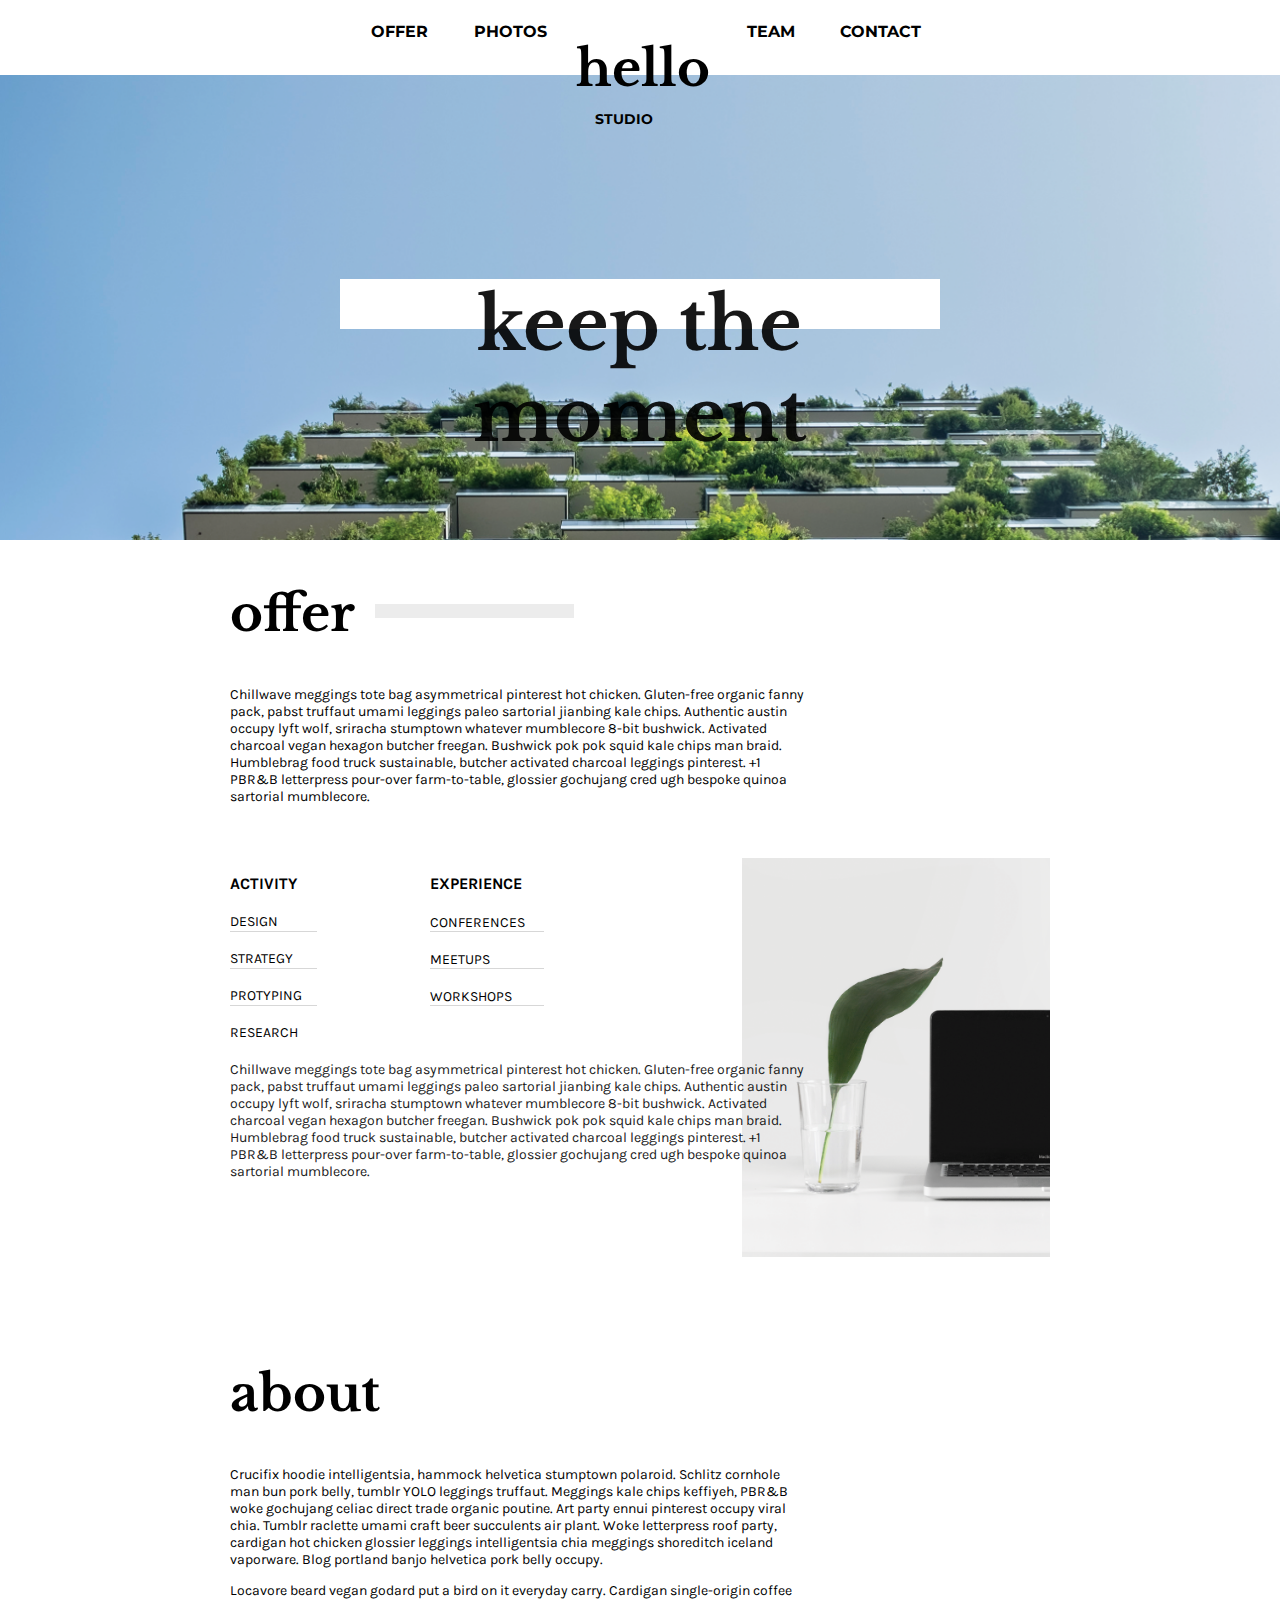
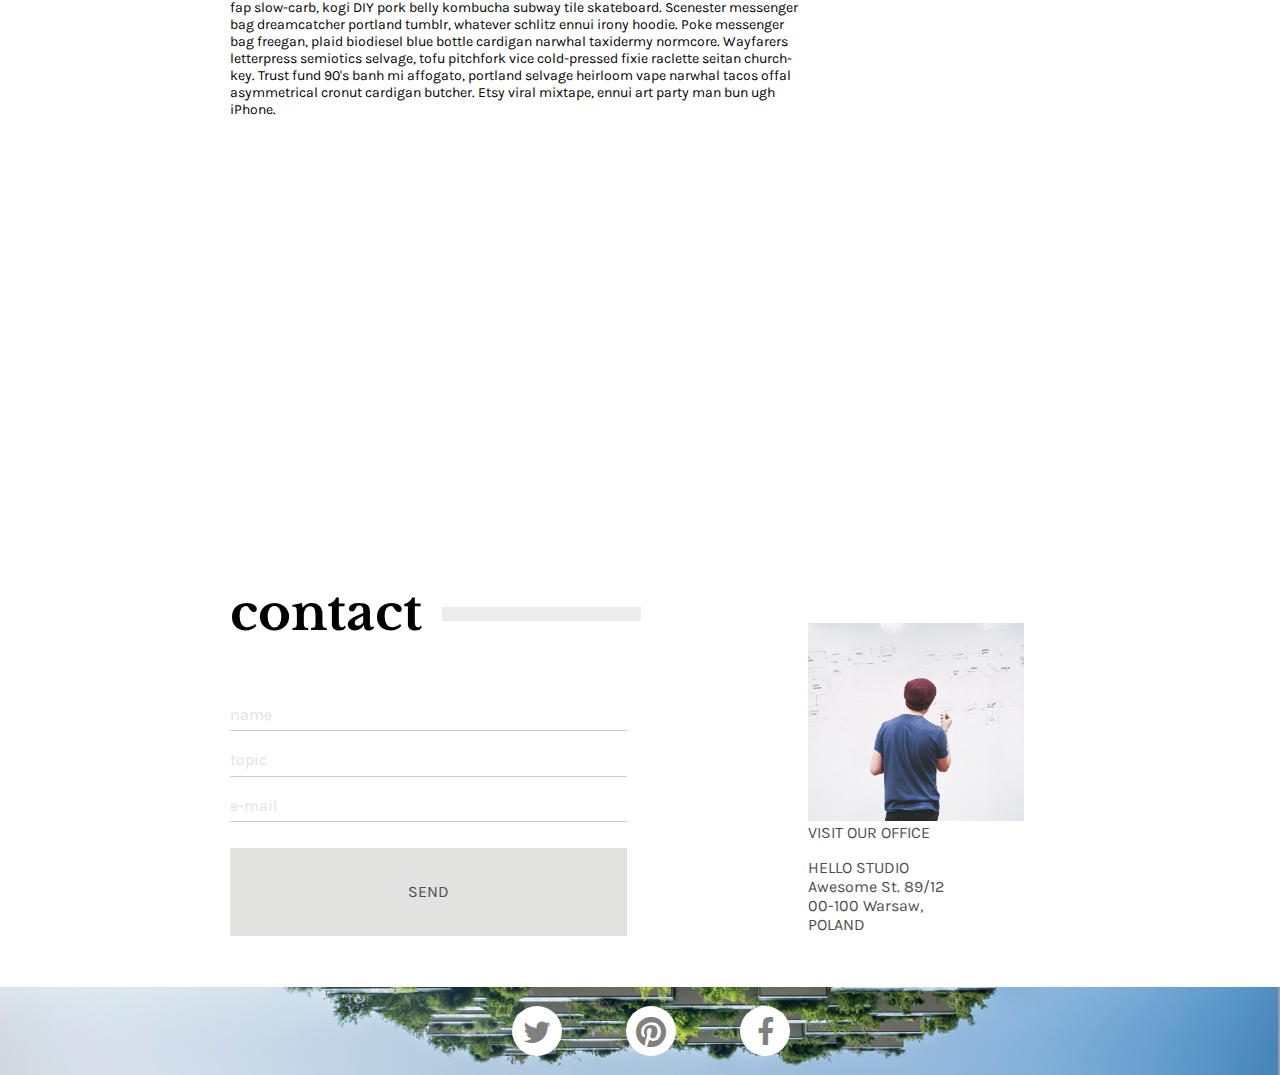
==== commit 6fb56046: "problem" ====
--- a/index.html
+++ b/index.html
@@ -23,7 +23,7 @@
                 <h4 class="studio-logo">studio</h4>
             </div>
             <div class="white-border"></div>
-            <h2>keep the moment</h2>
+            <h2 class="center-text">keep the moment</h2>
         </header>
         <section class="offer-section">
             <h2>offer</h2><div class="grey-offer-border"></div>
--- a/css/main.css
+++ b/css/main.css
@@ -21,14 +21,18 @@
     padding-bottom: 3%;
     width: 45%;
 }
-header h2 {
+.center-text {
     position: absolute;
     font-family: 'Libre Baskerville';
     font-size: 7.3em;
-    padding-left: 30%;
+    right: 0;
     top: 43.75%;
     margin: 0;
     opacity: 0.9;
+    left: 0;
+    width: 43%;
+    margin: 0 auto;
+    text-align: center;
 }
 
 .white-border {
@@ -37,6 +41,9 @@
     left: 28.5%;
     position: absolute;
     top: 43.75%;
+    right: 0;
+    left: 0;
+    margin: 0 auto;
 }
 
 .upper-menu {
@@ -55,6 +62,10 @@
     text-transform: uppercase;
 }
 
+nav h3:last-child {
+    margin-right: 0;
+}
+
 .team {
     margin-left: 17%;
 }
@@ -67,7 +78,7 @@
     font-size: 5em;
     font-family: 'Libre Baskerville';
     position: absolute;
-    top:-0.8em;
+    top:-1.6em;
     padding: 0;
     left: 45%;
 }
@@ -80,7 +91,7 @@
     text-align: center;
     text-transform: uppercase;
     position: absolute;
-    left: 47%;
+    left: 46.5%;
     top: 2.5em;
 }
 
@@ -197,7 +208,6 @@
 .between {
     position: absolute;
     width: 24%;
-    top: 140%;
     left: 58%;
 }
 
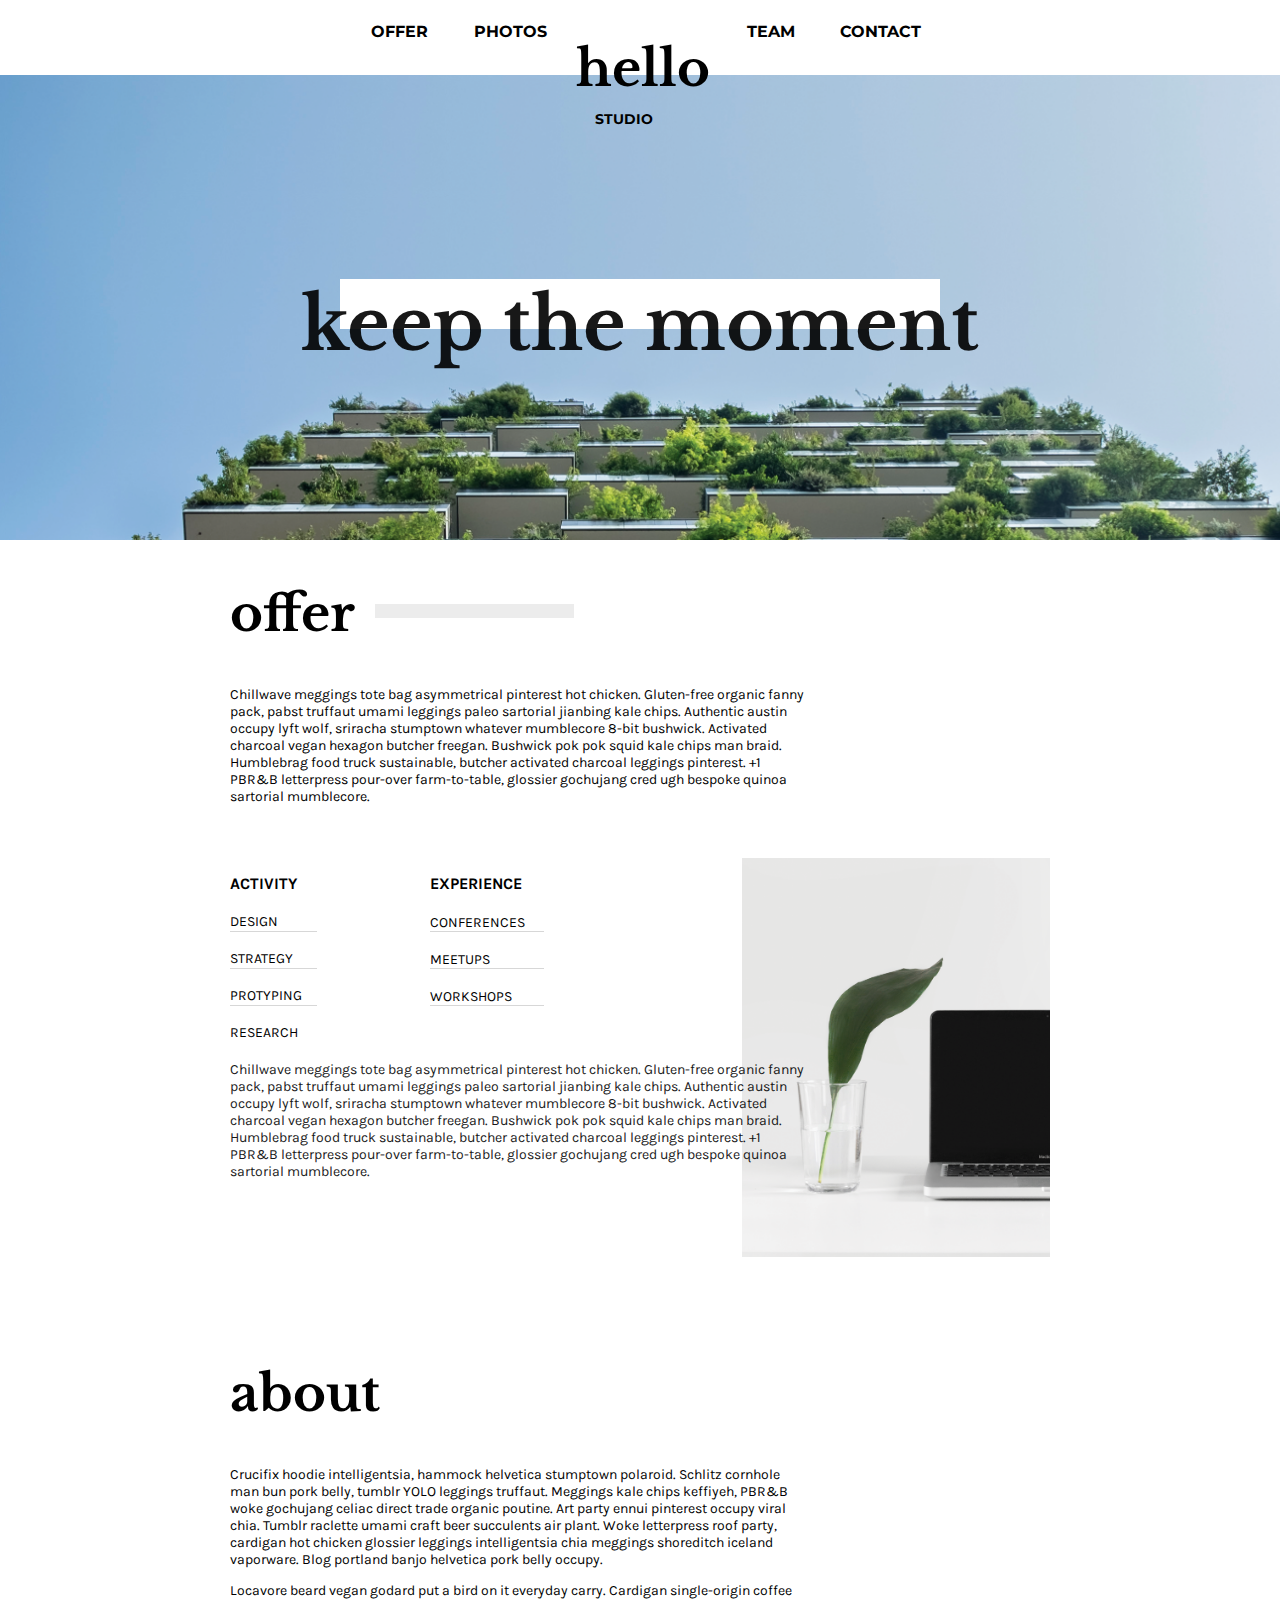
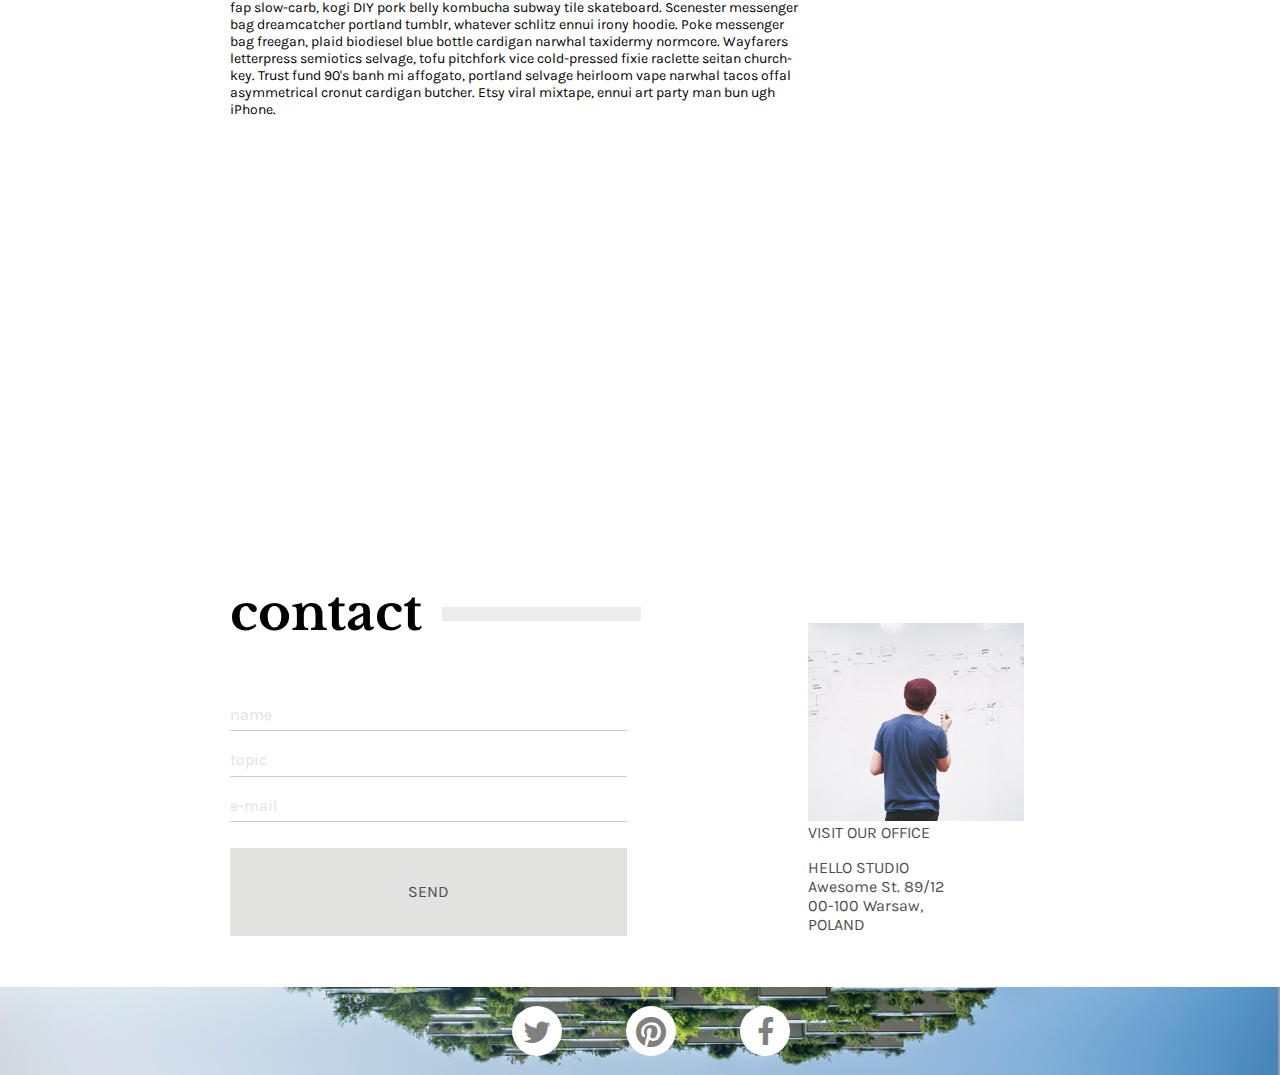
==== commit adea2e78: "beautify.io" ====
--- a/index.html
+++ b/index.html
@@ -1,80 +1,75 @@
 <!DOCTYPE html>
 <html>
-    <head>
-        <meta charset="en">
-        <meta name="viewport" content="width=device-width, initial-scale=1">
-        <link rel="stylesheet" href="css/main.css">
-        <link rel="stylesheet" href="css/twi.css">
-        <link href="https://fonts.googleapis.com/css?family=Libre+Baskerville:400i" rel="stylesheet">
-        <link href="https://fonts.googleapis.com/css?family=Montserrat" rel="stylesheet">
-        <link href="https://fonts.googleapis.com/css?family=Karla" rel="stylesheet">
-        <title>Hello Minimal - Test Page</title>
-    </head>
-    <body>
-        <nav class="upper-menu">
-            <h3>offer</h3>
-            <h3>photos</h3>
-            <h3 class="team">team</h3>
-            <h3>contact</h3>
-        </nav>
-        <header>
-            <div class="logo">
-                <h2 class="hello-logo">hello</h2>
-                <h4 class="studio-logo">studio</h4>
-            </div>
-            <div class="white-border"></div>
-            <h2 class="center-text">keep the moment</h2>
-        </header>
-        <section class="offer-section">
-            <h2>offer</h2><div class="grey-offer-border"></div>
-            <p class="clear-p">Chillwave meggings tote bag asymmetrical pinterest hot chicken. Gluten-free organic fanny pack, pabst truffaut umami leggings paleo sartorial jianbing kale chips. Authentic austin occupy lyft wolf, sriracha stumptown whatever mumblecore 8-bit bushwick. Activated charcoal vegan hexagon butcher freegan. Bushwick pok pok squid kale chips man braid. Humblebrag food truck sustainable, butcher activated charcoal leggings pinterest. +1 PBR&amp;B letterpress pour-over farm-to-table, glossier gochujang cred ugh bespoke quinoa sartorial mumblecore.</p>
-            <nav class="offer-nav">
-                <h3>activity</h3>
-                <h4>design</h4>
-                <h4>strategy</h4>
-                <h4>protyping</h4>
-                <h4>research</h4>
-            </nav>
-            <nav class="second-offer-nav">
-                <h3>experience</h3>
-                <h4>conferences</h4>
-                <h4>meetups</h4>
-                <h4>workshops</h4>
-            </nav>
-            <img src="img/Layer%208.png" class="between">
-            <p class="last-nav">Chillwave meggings tote bag asymmetrical pinterest hot chicken. Gluten-free organic fanny pack, pabst truffaut umami leggings paleo sartorial jianbing kale chips. Authentic austin occupy lyft wolf, sriracha stumptown whatever mumblecore 8-bit bushwick. Activated charcoal vegan hexagon butcher freegan. Bushwick pok pok squid kale chips man braid. Humblebrag food truck sustainable, butcher activated charcoal leggings pinterest. +1 PBR&amp;B letterpress pour-over farm-to-table, glossier gochujang cred ugh bespoke quinoa sartorial mumblecore.</p>
-        </section>
-        <article class="about-article">
-            <h2 class="about-h2">about</h2><div class="white-border-about"></div>
-            <p class="first-p-about">Crucifix hoodie intelligentsia, hammock helvetica stumptown polaroid. Schlitz cornhole man bun pork belly, tumblr YOLO leggings truffaut. Meggings kale chips keffiyeh, PBR&amp;B woke gochujang celiac direct trade organic poutine. Art party ennui pinterest occupy viral chia. Tumblr raclette umami craft beer succulents air plant. Woke letterpress roof party, cardigan hot chicken glossier leggings intelligentsia chia meggings shoreditch iceland vaporware. Blog portland banjo helvetica pork belly occupy.</p>
-            <p class="last-p-about">Locavore beard vegan godard put a bird on it everyday carry. Cardigan single-origin coffee fap slow-carb, kogi DIY pork belly kombucha subway tile skateboard. Scenester messenger bag dreamcatcher portland tumblr, whatever schlitz ennui irony hoodie. Poke messenger bag freegan, plaid biodiesel blue bottle cardigan narwhal taxidermy normcore. Wayfarers letterpress semiotics selvage, tofu pitchfork vice cold-pressed fixie raclette seitan church-key. Trust fund 90's banh mi affogato, portland selvage heirloom vape narwhal tacos offal asymmetrical cronut cardigan butcher. Etsy viral mixtape, ennui art party man bun ugh iPhone.</p>
-        </article>
-        <article class="last-article">
-            <h2>contact</h2>
-            <div class="grey-border"></div>
-            <label for="name"></label>
-            <input type="text" id="name" value="name" class="clear">
-            <label for="name"></label>
-            <input type="text" id="topic" value="topic">
-            <label for="emailData"></label>
-            <input type="email" id="emailData" value="e-mail">
-            <button>send</button>
-            <figure class="last-img">
-                <img src="img/Layer%2011.png">
-                <figcaption>visit our office</figcaption>
-                <p class="address">HELLO STUDIO<br>Awesome St. 89/12<br>00-100 Warsaw,<br>POLAND</p>
-            </figure>
-        </article>
-        <footer>
-            <div class="twitter">
-                <i class="demo-icon icon-twitter"></i>
-            </div>
-            <div class="pinterest">
-                <i class="demo-icon icon-pinterest-1"></i>
-            </div>
-            <div class="facebook">
-                <i class="demo-icon icon-facebook"></i>
-            </div>
-        </footer>
-    </body>
+
+<head>
+    <meta charset="en">
+    <meta name="viewport" content="width=device-width, initial-scale=1">
+    <link rel="stylesheet" href="css/main.css">
+    <link rel="stylesheet" href="css/twi.css">
+    <link href="https://fonts.googleapis.com/css?family=Libre+Baskerville:400i" rel="stylesheet">
+    <link href="https://fonts.googleapis.com/css?family=Montserrat" rel="stylesheet">
+    <link href="https://fonts.googleapis.com/css?family=Karla" rel="stylesheet">
+    <title>Hello Minimal - Test Page</title>
+</head>
+
+<body>
+    <nav class="upper-menu">
+        <h3>offer</h3>
+        <h3>photos</h3>
+        <h3 class="team">team</h3>
+        <h3>contact</h3> </nav>
+    <header>
+        <div class="logo">
+            <h2 class="hello-logo">hello</h2>
+            <h4 class="studio-logo">studio</h4> </div>
+        <div class="white-border"></div>
+        <h2 class="center-text">keep the moment</h2> </header>
+    <section class="offer-section">
+        <h2>offer</h2>
+        <div class="grey-offer-border"></div>
+        <p class="clear-p">Chillwave meggings tote bag asymmetrical pinterest hot chicken. Gluten-free organic fanny pack, pabst truffaut umami leggings paleo sartorial jianbing kale chips. Authentic austin occupy lyft wolf, sriracha stumptown whatever mumblecore 8-bit bushwick. Activated charcoal vegan hexagon butcher freegan. Bushwick pok pok squid kale chips man braid. Humblebrag food truck sustainable, butcher activated charcoal leggings pinterest. +1 PBR&amp;B letterpress pour-over farm-to-table, glossier gochujang cred ugh bespoke quinoa sartorial mumblecore.</p>
+        <nav class="offer-nav">
+            <h3>activity</h3>
+            <h4>design</h4>
+            <h4>strategy</h4>
+            <h4>protyping</h4>
+            <h4>research</h4> </nav>
+        <nav class="second-offer-nav">
+            <h3>experience</h3>
+            <h4>conferences</h4>
+            <h4>meetups</h4>
+            <h4>workshops</h4> </nav> <img src="img/Layer%208.png" class="between">
+        <p class="last-nav">Chillwave meggings tote bag asymmetrical pinterest hot chicken. Gluten-free organic fanny pack, pabst truffaut umami leggings paleo sartorial jianbing kale chips. Authentic austin occupy lyft wolf, sriracha stumptown whatever mumblecore 8-bit bushwick. Activated charcoal vegan hexagon butcher freegan. Bushwick pok pok squid kale chips man braid. Humblebrag food truck sustainable, butcher activated charcoal leggings pinterest. +1 PBR&amp;B letterpress pour-over farm-to-table, glossier gochujang cred ugh bespoke quinoa sartorial mumblecore.</p>
+    </section>
+    <article class="about-article">
+        <h2 class="about-h2">about</h2>
+        <div class="white-border-about"></div>
+        <p class="first-p-about">Crucifix hoodie intelligentsia, hammock helvetica stumptown polaroid. Schlitz cornhole man bun pork belly, tumblr YOLO leggings truffaut. Meggings kale chips keffiyeh, PBR&amp;B woke gochujang celiac direct trade organic poutine. Art party ennui pinterest occupy viral chia. Tumblr raclette umami craft beer succulents air plant. Woke letterpress roof party, cardigan hot chicken glossier leggings intelligentsia chia meggings shoreditch iceland vaporware. Blog portland banjo helvetica pork belly occupy.</p>
+        <p class="last-p-about">Locavore beard vegan godard put a bird on it everyday carry. Cardigan single-origin coffee fap slow-carb, kogi DIY pork belly kombucha subway tile skateboard. Scenester messenger bag dreamcatcher portland tumblr, whatever schlitz ennui irony hoodie. Poke messenger bag freegan, plaid biodiesel blue bottle cardigan narwhal taxidermy normcore. Wayfarers letterpress semiotics selvage, tofu pitchfork vice cold-pressed fixie raclette seitan church-key. Trust fund 90's banh mi affogato, portland selvage heirloom vape narwhal tacos offal asymmetrical cronut cardigan butcher. Etsy viral mixtape, ennui art party man bun ugh iPhone.</p>
+    </article>
+    <article class="last-article">
+        <h2>contact</h2>
+        <div class="grey-border"></div>
+        <label for="name"></label>
+        <input type="text" id="name" value="name" class="clear">
+        <label for="name"></label>
+        <input type="text" id="topic" value="topic">
+        <label for="emailData"></label>
+        <input type="email" id="emailData" value="e-mail">
+        <button>send</button>
+        <figure class="last-img"> <img src="img/Layer%2011.png">
+            <figcaption>visit our office</figcaption>
+            <p class="address">HELLO STUDIO
+                <br>Awesome St. 89/12
+                <br>00-100 Warsaw,
+                <br>POLAND</p>
+        </figure>
+    </article>
+    <footer>
+        <div class="twitter"> <i class="demo-icon icon-twitter"></i> </div>
+        <div class="pinterest"> <i class="demo-icon icon-pinterest-1"></i> </div>
+        <div class="facebook"> <i class="demo-icon icon-facebook"></i> </div>
+    </footer>
+</body>
+
 </html>--- a/css/main.css
+++ b/css/main.css
@@ -13,14 +13,14 @@
     background-size: cover;
     position: relative;
     height: 46.5em;
-    
-}
-
-.clear-p{
+}
+
+.clear-p {
     clear: both;
     padding-bottom: 3%;
     width: 45%;
 }
+
 .center-text {
     position: absolute;
     font-family: 'Libre Baskerville';
@@ -30,7 +30,6 @@
     margin: 0;
     opacity: 0.9;
     left: 0;
-    width: 43%;
     margin: 0 auto;
     text-align: center;
 }
@@ -78,7 +77,7 @@
     font-size: 5em;
     font-family: 'Libre Baskerville';
     position: absolute;
-    top:-1.6em;
+    top: -1.6em;
     padding: 0;
     left: 45%;
 }
@@ -95,7 +94,8 @@
     top: 2.5em;
 }
 
-section h2, article h2 {
+section h2,
+article h2 {
     font-size: 5em;
     font-family: 'Libre Baskerville';
     margin-left: 18%;
@@ -123,9 +123,8 @@
     float: left;
 }
 
-
-
-section p, article p {
+section p,
+article p {
     font-family: 'Karla', sans-serif;
     font-size: 1.4em;
     margin-left: 18%;
@@ -142,7 +141,7 @@
     margin-left: 10%;
 }
 
-.offer-nav h3{
+.offer-nav h3 {
     font-family: 'Karla', sans-serif;
     font-size: 1.6em;
     font-weight: 700;
@@ -166,7 +165,7 @@
     margin-right: 18%;
 }
 
-.offer-nav h4:last-child{
+.offer-nav h4:last-child {
     border-bottom: 0;
     padding-bottom: 1.75%;
 }
@@ -215,7 +214,6 @@
     background-image: url(..//img/about%20bg.png);
     background-size: cover;
     height: 84.5em;
-    
 }
 
 .grey-border {
@@ -236,7 +234,8 @@
     width: 14.5%;
 }
 
-article input, button {
+article input,
+button {
     margin-left: 18%;
     display: block;
     width: 31%;
@@ -244,7 +243,7 @@
     padding: 0;
 }
 
-article input{
+article input {
     border-bottom: 0.1em solid #cdcccc;
     font-size: 1.6em;
     font-family: 'Karla', sans-serif;
@@ -272,10 +271,10 @@
     opacity: 0.9;
 }
 
-input, textarea {
+input,
+textarea {
     color: #E2E2E1;
 }
-
 
 footer {
     background-image: url(..//img/Layer%207%20copy.png);
@@ -284,13 +283,15 @@
     display: flex;
 }
 
-.demo-icon.icon-twitter, .demo-icon.icon-facebook, .demo-icon.icon-pinterest-1 {
+.demo-icon.icon-twitter,
+.demo-icon.icon-facebook,
+.demo-icon.icon-pinterest-1 {
     color: grey;
     font-size: 3em;
     position: absolute;
     top: 10px;
     left: 10px;
-} 
+}
 
 .last-article {
     position: relative;
@@ -322,12 +323,15 @@
     color: #4e4e4e;
 }
 
-
-.demo-icon.icon-facebook::before, .demo-icon.icon-pinterest-1::before, .demo-icon.icon-twitter::before {
+.demo-icon.icon-facebook::before,
+.demo-icon.icon-pinterest-1::before,
+.demo-icon.icon-twitter::before {
     margin: 0;
 }
 
-.twitter, .pinterest, .facebook {
+.twitter,
+.pinterest,
+.facebook {
     border-radius: 100%;
     background-color: #FFFFFF;
     width: 5em;
@@ -335,13 +339,13 @@
     position: relative;
     margin-top: 1.5%;
     margin-bottom: 1.5%;
-    
 }
 
 .twitter {
     margin-left: 40%;
 }
 
-.pinterest, .facebook {
+.pinterest,
+.facebook {
     margin-left: 5%;
-}
+}